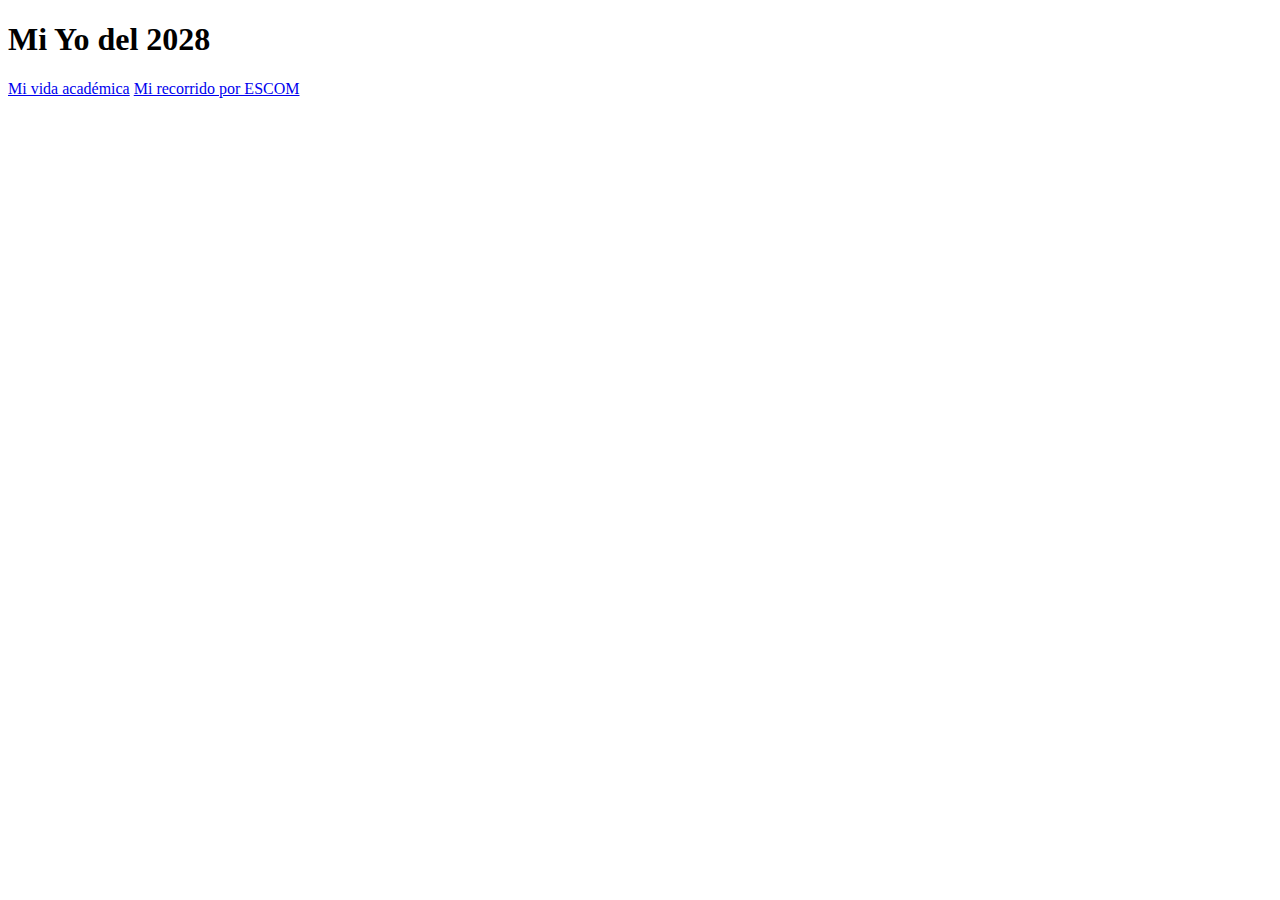
==== index.html @ e2a10e45 "primer commit" ====
<!DOCTYPE html>
<html lang="es">
<head>
    <meta charset="UTF-8">
    <meta name="viewport" content="width=device-width, initial-scale=1.0">
    <title>PaginaPersonal</title>
</head>
<body>
    <head>
        <h1>Mi Yo del 2028</h1>
    </head>

    <nav>
        <a href="./pages/escuelas.html">Mi vida académica</a>
        <a href="./pages/escom.html">Mi recorrido por ESCOM</a>
    </nav>


    <div></div>
</body>
</html>
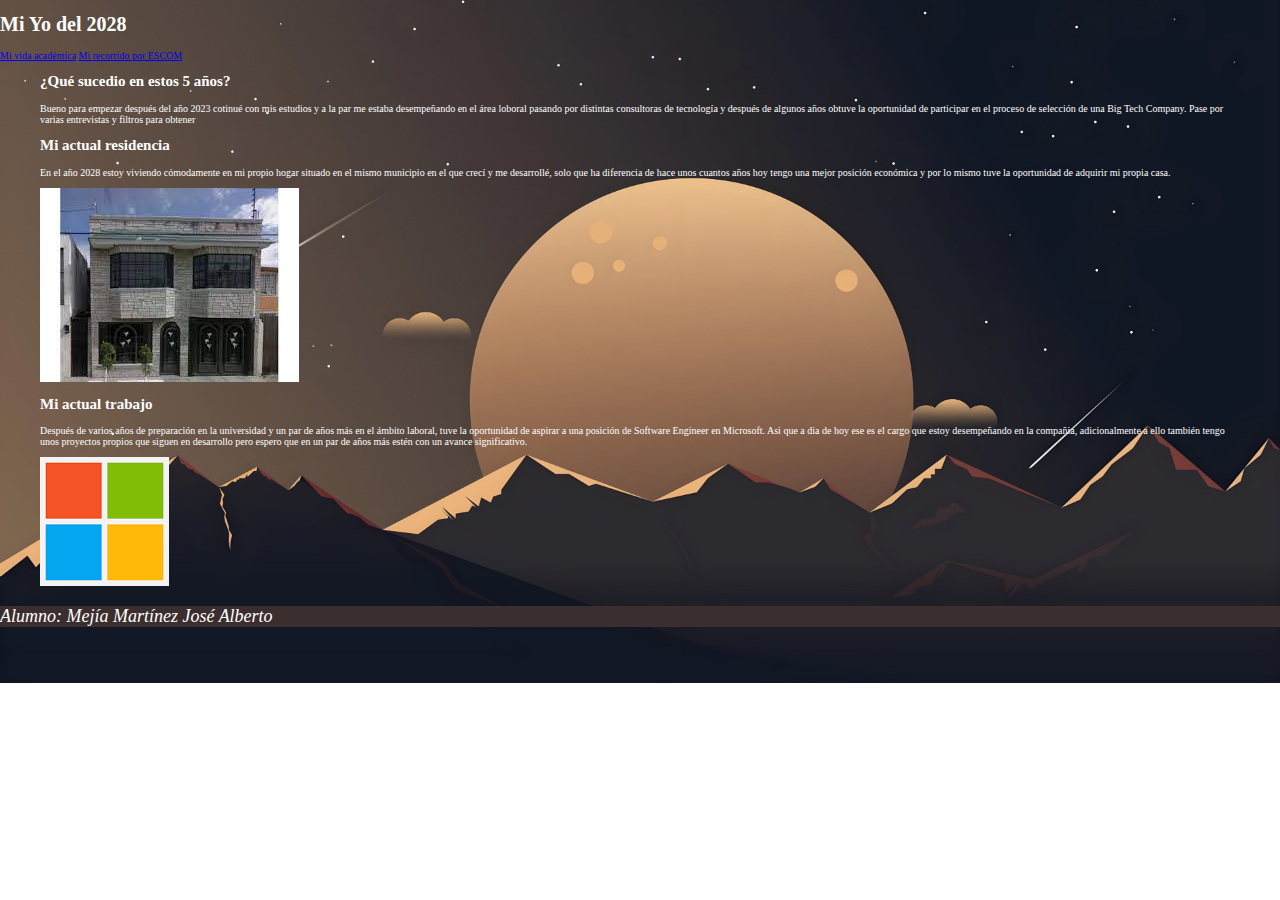
==== commit 535514a4: "añadimos background e info" ====
--- a/index.html
+++ b/index.html
@@ -4,18 +4,47 @@
     <meta charset="UTF-8">
     <meta name="viewport" content="width=device-width, initial-scale=1.0">
     <title>PaginaPersonal</title>
+    <link rel="stylesheet" href="./styles/principalStyles.css">
 </head>
 <body>
     <head>
         <h1>Mi Yo del 2028</h1>
     </head>
 
-    <nav>
+    <nav class="barraDeNav">
         <a href="./pages/escuelas.html">Mi vida académica</a>
         <a href="./pages/escom.html">Mi recorrido por ESCOM</a>
+
     </nav>
 
+    <div class="contenedor">
 
-    <div></div>
+        <div>
+            <h2>¿Qué sucedio en estos 5 años?</h2>
+            <p>Bueno para empezar después del año 2023 cotinué con mis estudios y a la par me estaba desempeñando en el área loboral pasando por distintas consultoras de tecnología y después de algunos años obtuve la oportunidad de participar en el proceso de selección de una Big Tech Company. Pase por varias entrevistas y filtros para obtener </p>
+        </div>
+
+        <div class="vivo">
+            <h2>Mi actual residencia</h2>
+            <p>En el año 2028 estoy viviendo cómodamente en mi propio hogar situado en el mismo municipio en el que crecí y me desarrollé, solo que ha diferencia de hace unos cuantos años hoy tengo una mejor posición económica y por lo mismo tuve la oportunidad de adquirir mi propia casa.</p>
+            <img src="./images/casa.jpg" alt="imagen de la fachada de mi hogar">
+        </div>
+
+        <div class="trabajo">
+            <h2>Mi actual trabajo</h2>
+            <p>Después de varios años de preparación en la universidad y un par de años más en el ámbito laboral, tuve la oportunidad de aspirar a una posición de Software Engineer en Microsoft. Asi que a dia de hoy ese es el cargo que estoy desempeñando en la compañia, adicionalmente a ello también tengo unos proyectos propios que siguen en desarrollo pero espero que en un par de años más estén con un avance significativo.</p>
+            <img src="./images/microsoft.png" alt="logo de microsoft">
+        </div>
+
+
+
+    </div>
+
+
+    <footer class="footer">
+        <div>
+            <p>Alumno: Mejía Martínez José Alberto</p>
+        </div>
+    </footer>
 </body>
 </html>--- a/styles/principalStyles.css
+++ b/styles/principalStyles.css
@@ -0,0 +1,29 @@
+html{
+    box-sizing: border-box;
+    font-size: 62.5%;
+}
+
+.contenedor{
+    max-width: 1200px;
+    width: 95%;
+    margin: 0 auto; /* para centrar horizontalmente el contenedor del contenedor padre */
+}
+
+body{
+    margin: 0px;
+    background-image: url("../images/luna.jpg");
+    background-repeat: no-repeat;
+    background-position: center;
+    background-size: cover;
+
+    color: white;
+}
+
+footer{
+    background-color:  rgb(59, 46, 46);
+    color: white;
+    font-size: large;
+    font-style:italic;
+
+
+}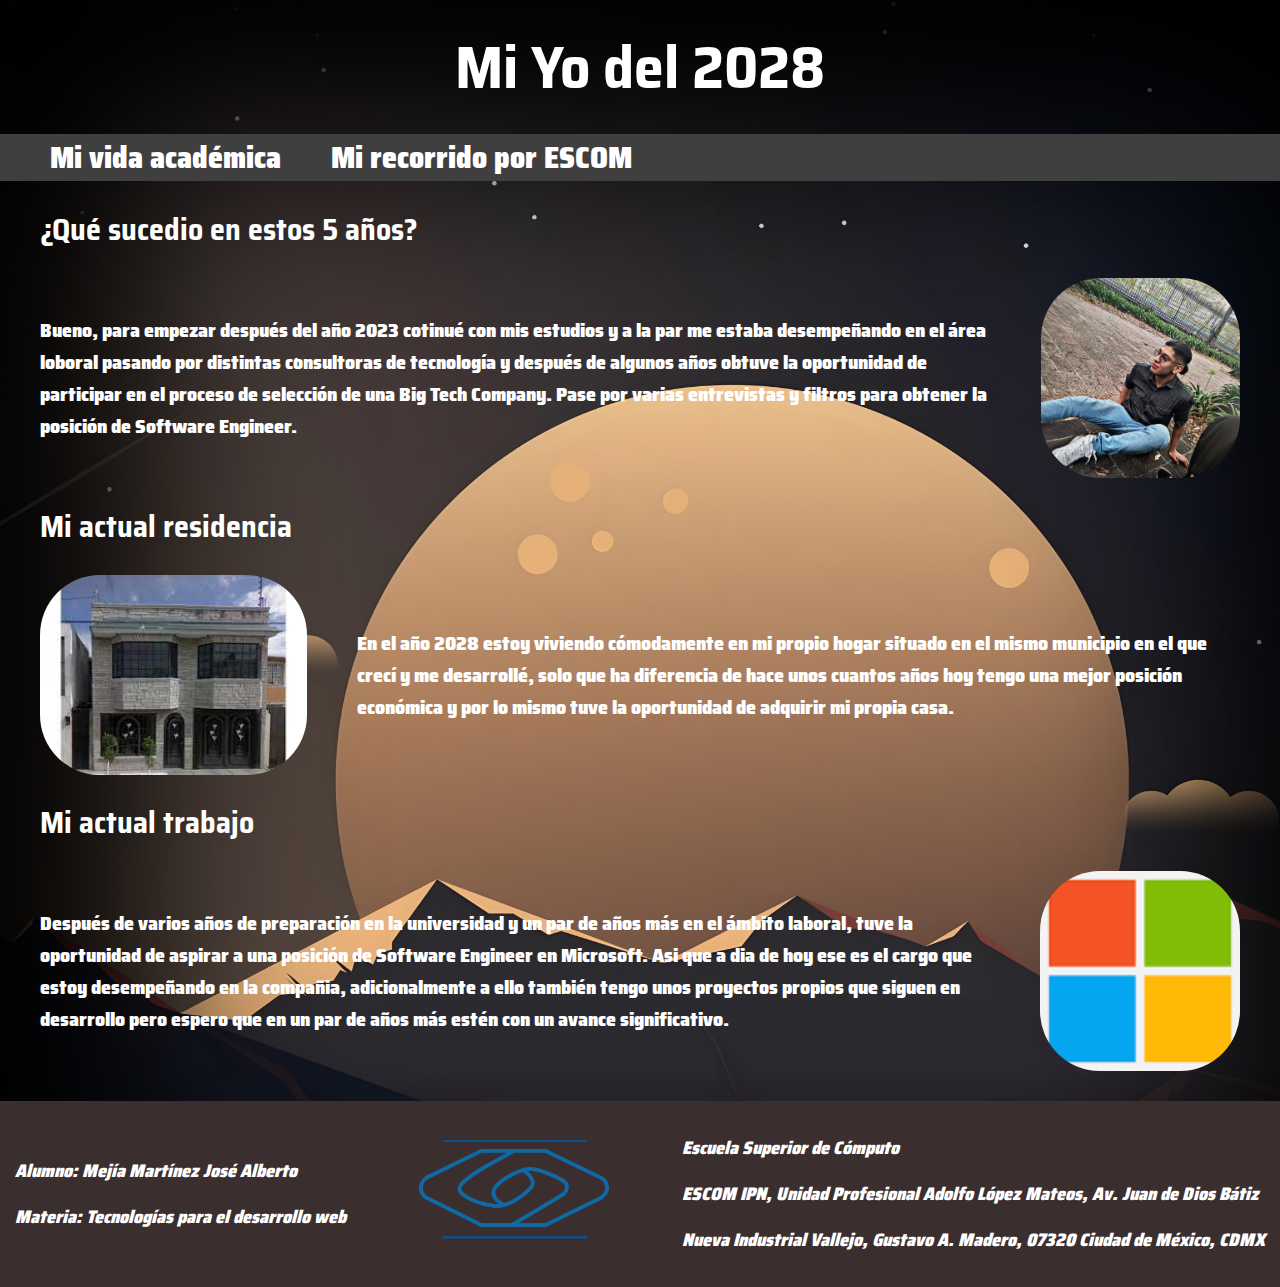
==== commit 841c560e: "paginaPersonal" ====
--- a/index.html
+++ b/index.html
@@ -5,35 +5,47 @@
     <meta name="viewport" content="width=device-width, initial-scale=1.0">
     <title>PaginaPersonal</title>
     <link rel="stylesheet" href="./styles/principalStyles.css">
+    <link rel="preconnect" href="https://fonts.googleapis.com">
+    <link rel="preconnect" href="https://fonts.gstatic.com" crossorigin>
+    <link href="https://fonts.googleapis.com/css2?family=Saira+Semi+Condensed:wght@100&display=swap" rel="stylesheet">
 </head>
-<body>
-    <head>
+<body >
+    <header class="header">
         <h1>Mi Yo del 2028</h1>
-    </head>
-
+    </header>
+    
     <nav class="barraDeNav">
         <a href="./pages/escuelas.html">Mi vida académica</a>
         <a href="./pages/escom.html">Mi recorrido por ESCOM</a>
-
+        
     </nav>
-
+    
+    
+    
     <div class="contenedor">
-
-        <div>
+        
+        <div class="personal">
             <h2>¿Qué sucedio en estos 5 años?</h2>
-            <p>Bueno para empezar después del año 2023 cotinué con mis estudios y a la par me estaba desempeñando en el área loboral pasando por distintas consultoras de tecnología y después de algunos años obtuve la oportunidad de participar en el proceso de selección de una Big Tech Company. Pase por varias entrevistas y filtros para obtener </p>
+            <div class="info">
+                <p>Bueno, para empezar después del año 2023 cotinué con mis estudios y a la par me estaba desempeñando en el área loboral pasando por distintas consultoras de tecnología y después de algunos años obtuve la oportunidad de participar en el proceso de selección de una Big Tech Company. Pase por varias entrevistas y filtros para obtener la posición de Software Engineer. </p>
+                <img class="imagenInfo" src="./images/perfil2.jpg" alt="imagen de perfil">
+            </div>
         </div>
 
-        <div class="vivo">
+        <div class="personal">
             <h2>Mi actual residencia</h2>
-            <p>En el año 2028 estoy viviendo cómodamente en mi propio hogar situado en el mismo municipio en el que crecí y me desarrollé, solo que ha diferencia de hace unos cuantos años hoy tengo una mejor posición económica y por lo mismo tuve la oportunidad de adquirir mi propia casa.</p>
-            <img src="./images/casa.jpg" alt="imagen de la fachada de mi hogar">
+            <div class="info">
+                <img class="imagenInfo" src="./images/casa.jpg" alt="imagen de la fachada de mi hogar">
+                <p>En el año 2028 estoy viviendo cómodamente en mi propio hogar situado en el mismo municipio en el que crecí y me desarrollé, solo que ha diferencia de hace unos cuantos años hoy tengo una mejor posición económica y por lo mismo tuve la oportunidad de adquirir mi propia casa.</p>
+            </div>
         </div>
 
-        <div class="trabajo">
+        <div class="personal">
             <h2>Mi actual trabajo</h2>
-            <p>Después de varios años de preparación en la universidad y un par de años más en el ámbito laboral, tuve la oportunidad de aspirar a una posición de Software Engineer en Microsoft. Asi que a dia de hoy ese es el cargo que estoy desempeñando en la compañia, adicionalmente a ello también tengo unos proyectos propios que siguen en desarrollo pero espero que en un par de años más estén con un avance significativo.</p>
-            <img src="./images/microsoft.png" alt="logo de microsoft">
+            <div class="info">
+                <p>Después de varios años de preparación en la universidad y un par de años más en el ámbito laboral, tuve la oportunidad de aspirar a una posición de Software Engineer en Microsoft. Asi que a dia de hoy ese es el cargo que estoy desempeñando en la compañia, adicionalmente a ello también tengo unos proyectos propios que siguen en desarrollo pero espero que en un par de años más estén con un avance significativo.</p>
+                <img class="imagenInfo" src="./images/microsoft.png" alt="logo de microsoft">
+            </div>
         </div>
 
 
@@ -44,6 +56,18 @@
     <footer class="footer">
         <div>
             <p>Alumno: Mejía Martínez José Alberto</p>
+            <p>Materia: Tecnologías para el desarrollo web</p>
+
+        </div>
+
+        <div>
+            <img class="logoEscom" src="./images/pngwing.com.png" alt="logo de ESCOM">
+        </div>
+
+        <div>
+            <p>Escuela Superior de Cómputo</p>
+            <p>ESCOM IPN, Unidad Profesional Adolfo López Mateos, Av. Juan de Dios Bátiz</p>
+            <p>Nueva Industrial Vallejo, Gustavo A. Madero, 07320 Ciudad de México, CDMX</p>
         </div>
     </footer>
 </body>
--- a/styles/principalStyles.css
+++ b/styles/principalStyles.css
@@ -7,7 +7,10 @@
     max-width: 1200px;
     width: 95%;
     margin: 0 auto; /* para centrar horizontalmente el contenedor del contenedor padre */
+
+    z-index: 1;
 }
+
 
 body{
     margin: 0px;
@@ -15,8 +18,39 @@
     background-repeat: no-repeat;
     background-position: center;
     background-size: cover;
+    color: white;
+    box-shadow: inset 50px 50px 200px 100px black ;
 
+    font-family: 'Saira Semi Condensed', sans-serif;
+    font-weight:900;
+
+}
+
+h1{
+    margin: 0;
+}
+
+.header{
+    font-size: 3rem;
+    display: flex;
+    justify-content: center;
+    padding: 2rem;
+}
+
+.barraDeNav{
+    background-color: rgb(63, 63, 63);
+    font-size: 3rem;
+    display: flex;
+    
+}
+
+a{
+    text-decoration: none;
     color: white;
+    margin-left: 5rem;
+}
+a:hover{
+    color: gray;
 }
 
 footer{
@@ -24,6 +58,33 @@
     color: white;
     font-size: large;
     font-style:italic;
+    display: flex;
+    margin-top: 3rem;
+    padding: 1.5rem;
+    justify-content: space-between;
+    align-items: center;
+}
+.infoFooter{
+    margin: 0;
+}
 
+.logoEscom{
+    height: 10rem;
+}
 
+.personal{
+    font-size: 2rem;
+
+}
+
+.info{
+    display: flex;
+    align-items: center;
+    justify-content: space-between;
+    gap: 5rem;
+}
+
+.imagenInfo{
+    height: 200px;
+    border-radius: 6rem;
 }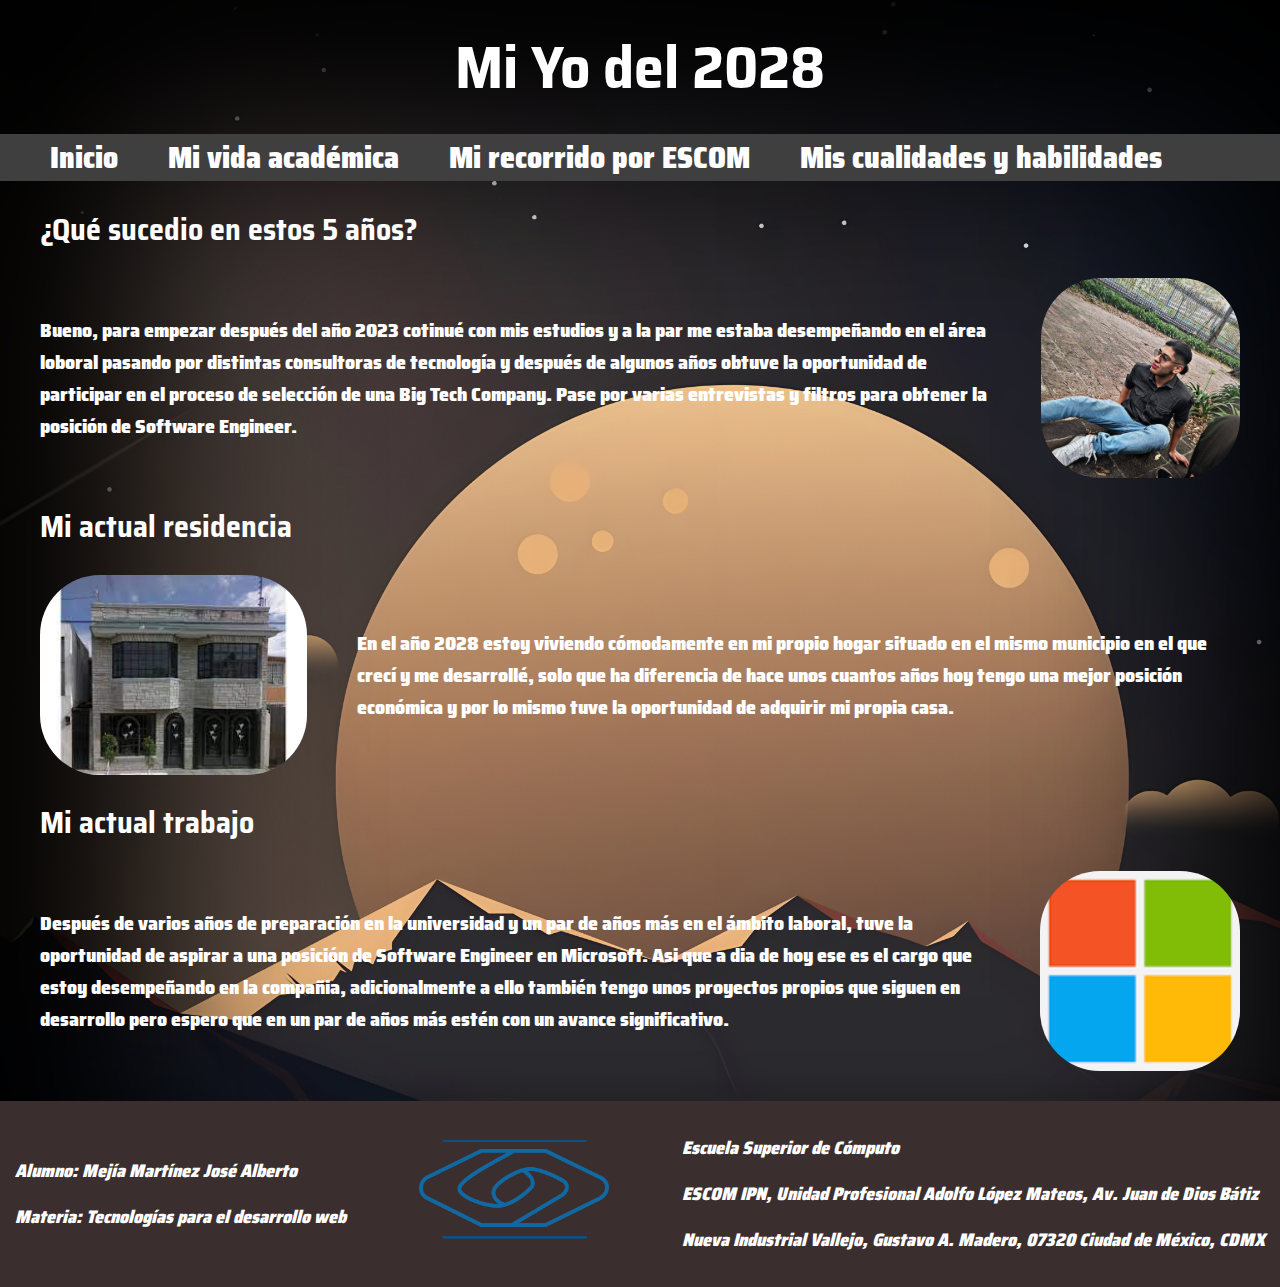
==== commit a2b840e2: "agregando tabla de cualidades" ====
--- a/index.html
+++ b/index.html
@@ -15,8 +15,10 @@
     </header>
     
     <nav class="barraDeNav">
+        <a href="./index.html">Inicio</a>
         <a href="./pages/escuelas.html">Mi vida académica</a>
-        <a href="./pages/escom.html">Mi recorrido por ESCOM</a>
+        <a href="./pages/UnidadApren.php">Mi recorrido por ESCOM</a>
+        <a href="./pages/cualidades.php">Mis cualidades y habilidades</a>
         
     </nav>
     
--- a/styles/principalStyles.css
+++ b/styles/principalStyles.css
@@ -11,6 +11,9 @@
     z-index: 1;
 }
 
+img{
+    max-width: 100%;
+}
 
 body{
     margin: 0px;
